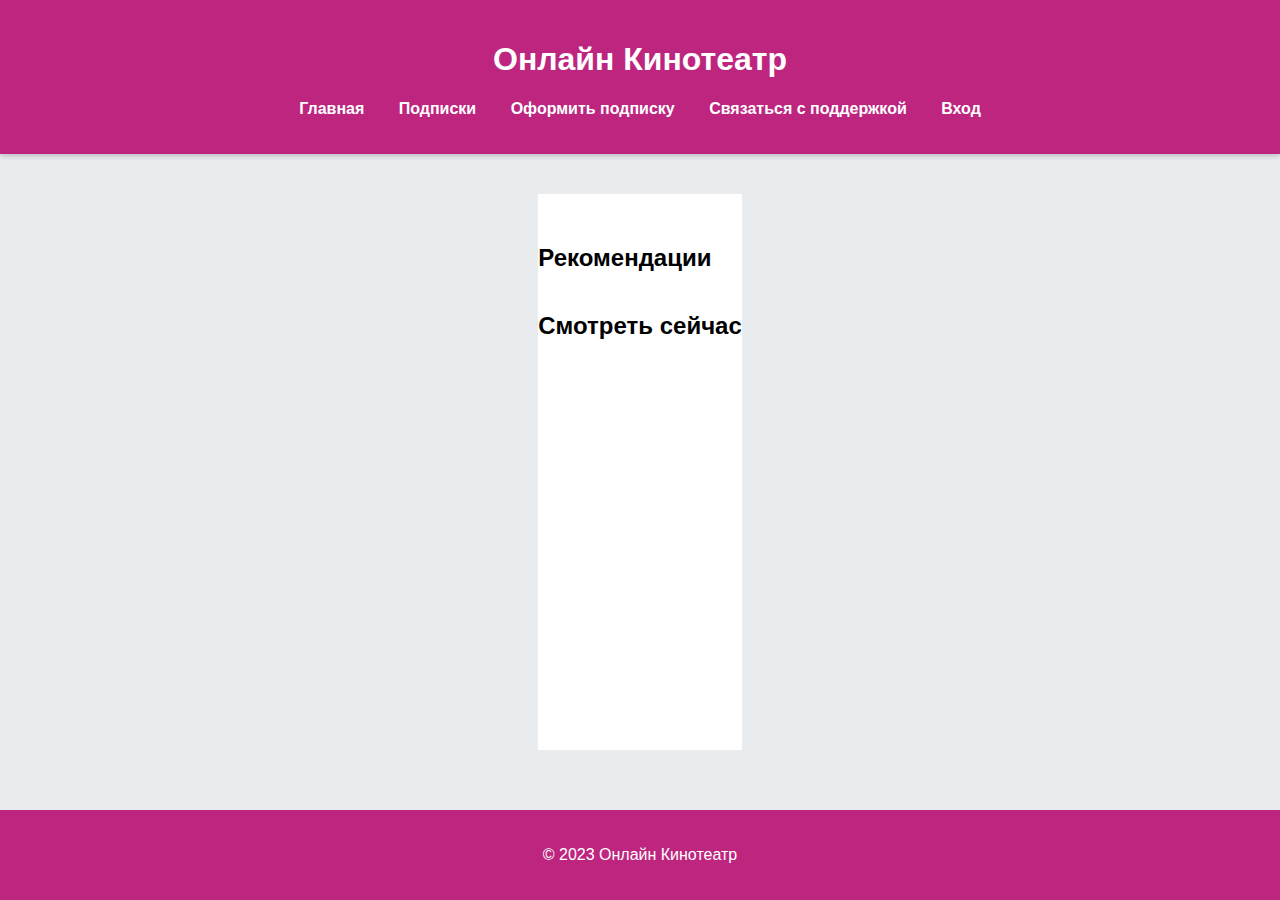
==== index.html @ c2e065e5 "Жёсткий Михаил Михайлович П-42_начало проекта" ====
<!DOCTYPE html>
<html lang="ru">

<head>
    <meta charset="UTF-8">
    <meta name="viewport" content="width=device-width, initial-scale=1.0">
    
    <link rel="stylesheet" href="styles.css">
    <title>пункт проката видеофильмов</title>
    <header>
        <h1>Онлайн Кинотеатр</h1>
        <nav>
            <ul>
                <li><a href="index.html">Главная</a></li>
                <li><a href="podpiska.html">Подписки</a></li>
                <li><a href="podpiska-start.html">Оформить подписку</a></li>
                <li><a href="revers.html">Связаться с поддержкой</a></li>
                <li id="profileLink" style="display: none;" class="dropdown">
                    <span id="usernameDisplay"></span>
                    <div class="dropdown-content">
                        <a href="#" id="logoutButton">Выход</a>
                    </div>
                </li>
                <li><a href="login.html" id="loginLink" style="display: inline;">Вход</a></li>
            </ul>
        </nav>
    </header>

    <main>
        <h2>Рекомендации</h2>
        <div class="slider-container" id="sliderContainer1">
            <div class="slider" id="slider1">
                <!-- Карточки будут добавлены сюда -->
            </div>
            <button class="prev" onclick="prevSlide('slider1')">&#10094;</button>
            <button class="next" onclick="nextSlide('slider1')">&#10095;</button>
        </div>
        <h2>Смотреть сейчас</h2>
        <div class="slider-container" id="sliderContainer2">
            <div class="slider" id="slider2">
                <!-- Карточки будут добавлены сюда -->
            </div>
            <button class="prev" onclick="prevSlide('slider2')">&#10094;</button>
            <button class="next" onclick="nextSlide('slider2')">&#10095;</button>
        </div>
    </main>

    <footer>
        <p>&copy; 2023 Онлайн Кинотеатр</p>
    </footer>





    <script src="script.js"></script>
    <script>
        // Проверка авторизации пользователя
        const username = localStorage.getItem('username');
        const email = localStorage.getItem('email');

        if (username && email) {
            document.getElementById('usernameDisplay').innerText = username;
            document.getElementById('profileLink').style.display = 'inline-block';
            document.getElementById('loginLink').style.display = 'none';
        } else {
            document.getElementById('profileLink').style.display = 'none';
            document.getElementById('loginLink').style.display = 'inline';
        }

        // Обработка выхода
        document.getElementById('logoutButton').addEventListener('click', function () {
            localStorage.removeItem('username');
            localStorage.removeItem('email');
            localStorage.removeItem('password');
            // Обновляем видимость элементов навигации
            document.getElementById('profileLink').style.display = 'none';
            document.getElementById('loginLink').style.display = 'inline';
            window.location.reload(); // Перезагрузка страницы
        });





        // Инициализация слайдера при загрузке страницы
        document.addEventListener('DOMContentLoaded', () => {
            const cards = JSON.parse(localStorage.getItem('cards')) || [];
            renderCards(cards);
        });



    </script>
    </body>

</html>
---- styles.css ----
* {
    box-sizing: border-box;
}


main {
    flex: 1;
    
    /* Заставляет основной контент занимать всё доступное пространство */
}

body {
    margin: 0;
    display: flex;
    flex-direction: column;
    min-height: 100vh;
    /* Задает минимальную высоту для body */
}


body {
    font-family: 'Arial', sans-serif;
    margin: 0;
    padding: 0;
    background-color: #e9ecef;
    color: #343a40;
}

header {
    background: #BD257F;
    color: #fff;
    padding: 20px 0;
    text-align: center;
    box-shadow: 0 2px 5px rgba(0, 0, 0, 0.2);
}

nav ul {
    list-style: none;
    padding: 0;
}

nav ul li {
    display: inline;
    margin: 0 15px;
}

nav ul li a {
    color: #fff;
    text-decoration: none;
    font-weight: bold;
}

nav ul li a:hover {
    text-decoration: underline;
}

main {
    padding: 30px 0 30px 0;
    background: #fff;
    margin: 40px auto;

}

h2 {
    color: #000000;
    margin-bottom: 20px;
    text-align: start;
}

label {
    display: block;
    margin: 15px 0 5px;
    font-weight: bold;
}

input[type="text"],
input[type="email"],
input[type="password"] {
    width: 100%;
    padding: 12px;
    margin-bottom: 15px;
    border: 1px solid #ced4da;
    border-radius: 5px;
    transition: border-color 0.3s;
}

input[type="text"]:focus,
input[type="email"]:focus,
input[type="password"]:focus {
    border-color: #6E8B9D;
    outline: none;
}

button {
    background: #BD257F;
    color: white;
    border: none;
    padding: 12px;
    border-radius: 5px;
    cursor: pointer;
    width: 100%;
    font-size: 16px;
    transition: background-color 0.3s;
}

button:hover {
    background: #73c3f5;
}

#registerMessage,
#loginMessage {
    margin-top: 20px;
    color: #dc3545;
    text-align: center;
}

footer {
    text-align: center;
    padding: 20px 0;
    background: #BD257F;
    color: #fff;
    position: relative;
    bottom: 0;
    width: 100%;
    margin-top: 20px;
}
































.slider-container {
    width: 100%;
    background-color: #ffffff;
    max-width: 1280px;
    position: relative;
    overflow: hidden;
    margin-bottom: 20px;
}

.slider {
    display: flex;
    transition: transform 0.5s ease-in-out;
}

.card {
    overflow: hidden;
    min-width: 300px;
    margin: 10px;
    background-color: #ffffff;
    box-shadow: 0 2px 5px rgba(0, 0, 0, 0.1);

}

.card img {
    width: 100%;
}

.card h2 {
    margin: 5px 0 5px 5px;
    font-size: 1.5em;
}

.card p {
    align-items: start;
    margin: 0 0 7px 5px;
    color: #7A7680;
}

.prev, .next {
    width: 30px;
    height: 150px;
    position: absolute;
    top: 85px;
    transform: translateY(-50%);
    background-color: #BD257F;
    color: white;
    border: none;
    padding: 0;
    cursor: pointer;
    
}

.prev {
    left: 0;
    border-radius: 10px 0 0 10px ;
}

.next {
    border-radius:0 10px 10px 0;
    right: 0;
}




.admin-container {
    text-align: center;
}

.admin-container input {
    padding: 10px;
    margin: 5px;
    border: 1px solid #ccc;
    border-radius: 4px;
    width: 200px;
}

.admin-container button {
    padding: 10px 20px;
    background-color: #BD257F;
    color: white;
    border: none;
    border-radius: 4px;
    cursor: pointer;
    margin: 5px;
}

.admin-container button:hover {
    background-color: #8c2b65;
}

.admin-link, .back-link {
    margin-top: 20px;
    color: #28a745;
    text-decoration: none;
}

.admin-link:hover, .back-link:hover {
    text-decoration: underline;
}
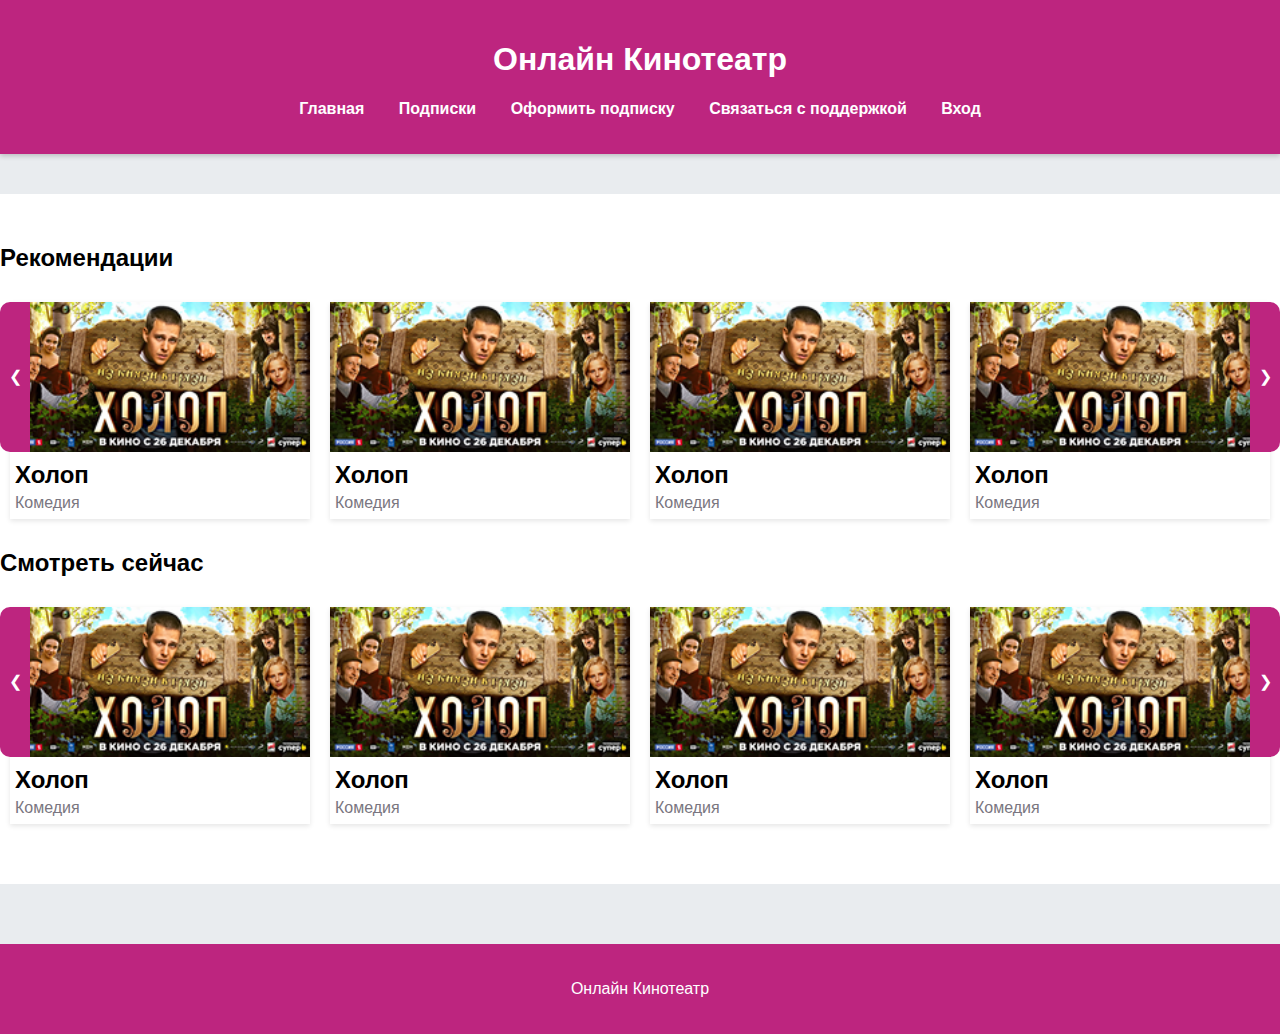
==== commit f7a75e7e: "Жёсткий Михаил Михайлович П-42 _конец проекта" ====
--- a/index.html
+++ b/index.html
@@ -46,7 +46,7 @@
     </main>
 
     <footer>
-        <p>&copy; 2023 Онлайн Кинотеатр</p>
+        <p>Онлайн Кинотеатр</p>
     </footer>
 
 
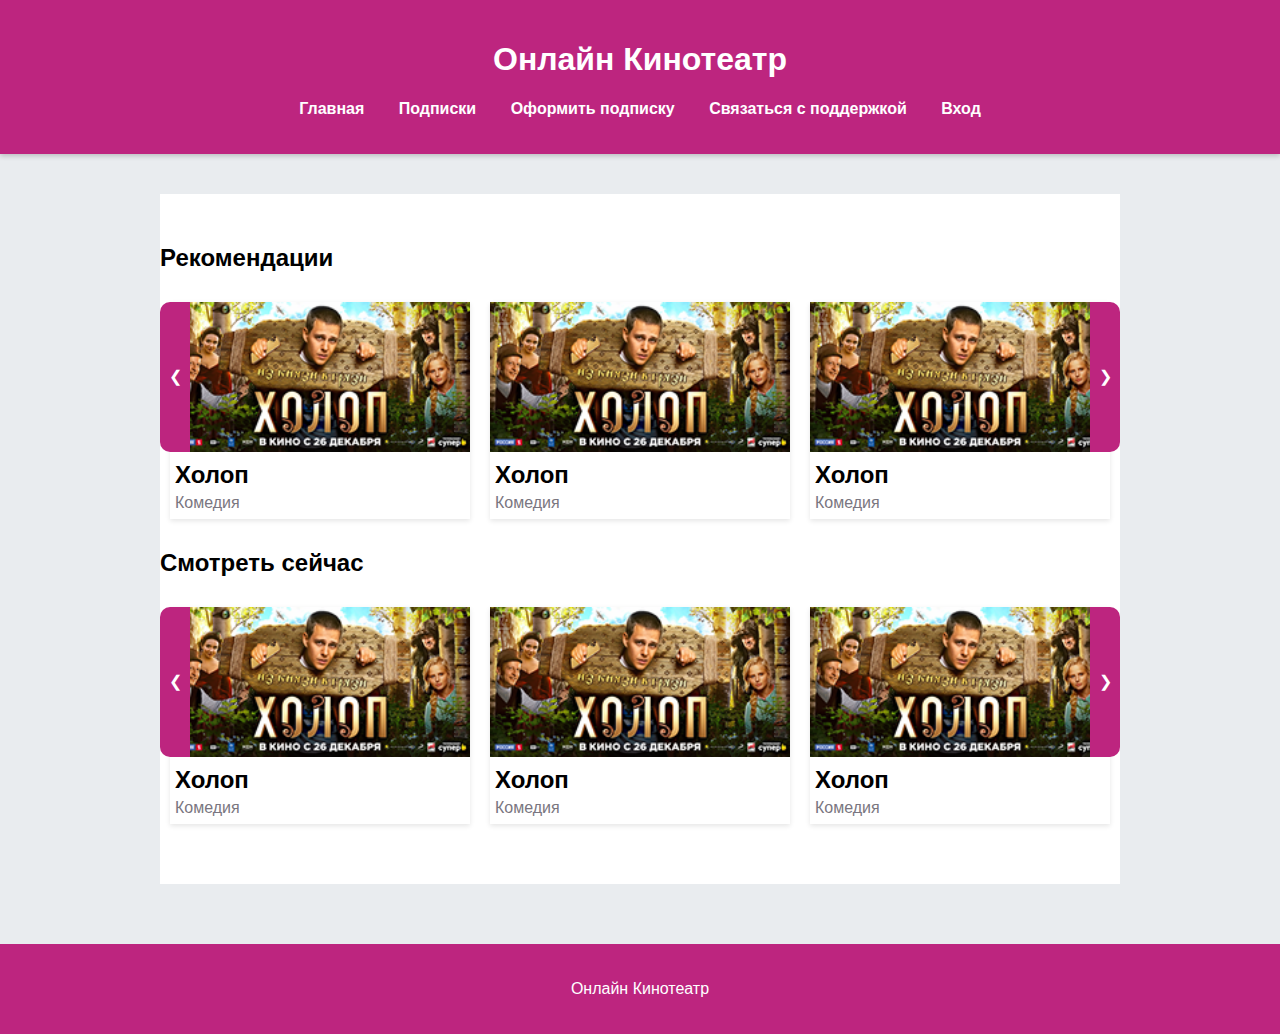
==== commit 156e4dce: "Жёсткий Михаил Михайлович П-42 _конец проекта" ====
--- a/index.html
+++ b/index.html
@@ -14,7 +14,7 @@
                 <li><a href="index.html">Главная</a></li>
                 <li><a href="podpiska.html">Подписки</a></li>
                 <li><a href="podpiska-start.html">Оформить подписку</a></li>
-                <li><a href="revers.html">Связаться с поддержкой</a></li>
+                <li><a href="support.html">Связаться с поддержкой</a></li>
                 <li id="profileLink" style="display: none;" class="dropdown">
                     <span id="usernameDisplay"></span>
                     <div class="dropdown-content">
--- a/styles.css
+++ b/styles.css
@@ -165,6 +165,27 @@
     margin-bottom: 20px;
 }
 
+@media (max-width: 1440px) {
+    .slider-container {
+        width: 100%;
+        max-width: 960px;
+
+    }
+}
+@media (max-width: 1024px) {
+    .slider-container {
+        width: 100%;
+        max-width: 645px;
+
+    }
+}
+@media (max-width: 768px) {
+    .slider-container {
+        width: 100%;
+        max-width: 320px;
+
+    }
+}
 .slider {
     display: flex;
     transition: transform 0.5s ease-in-out;
